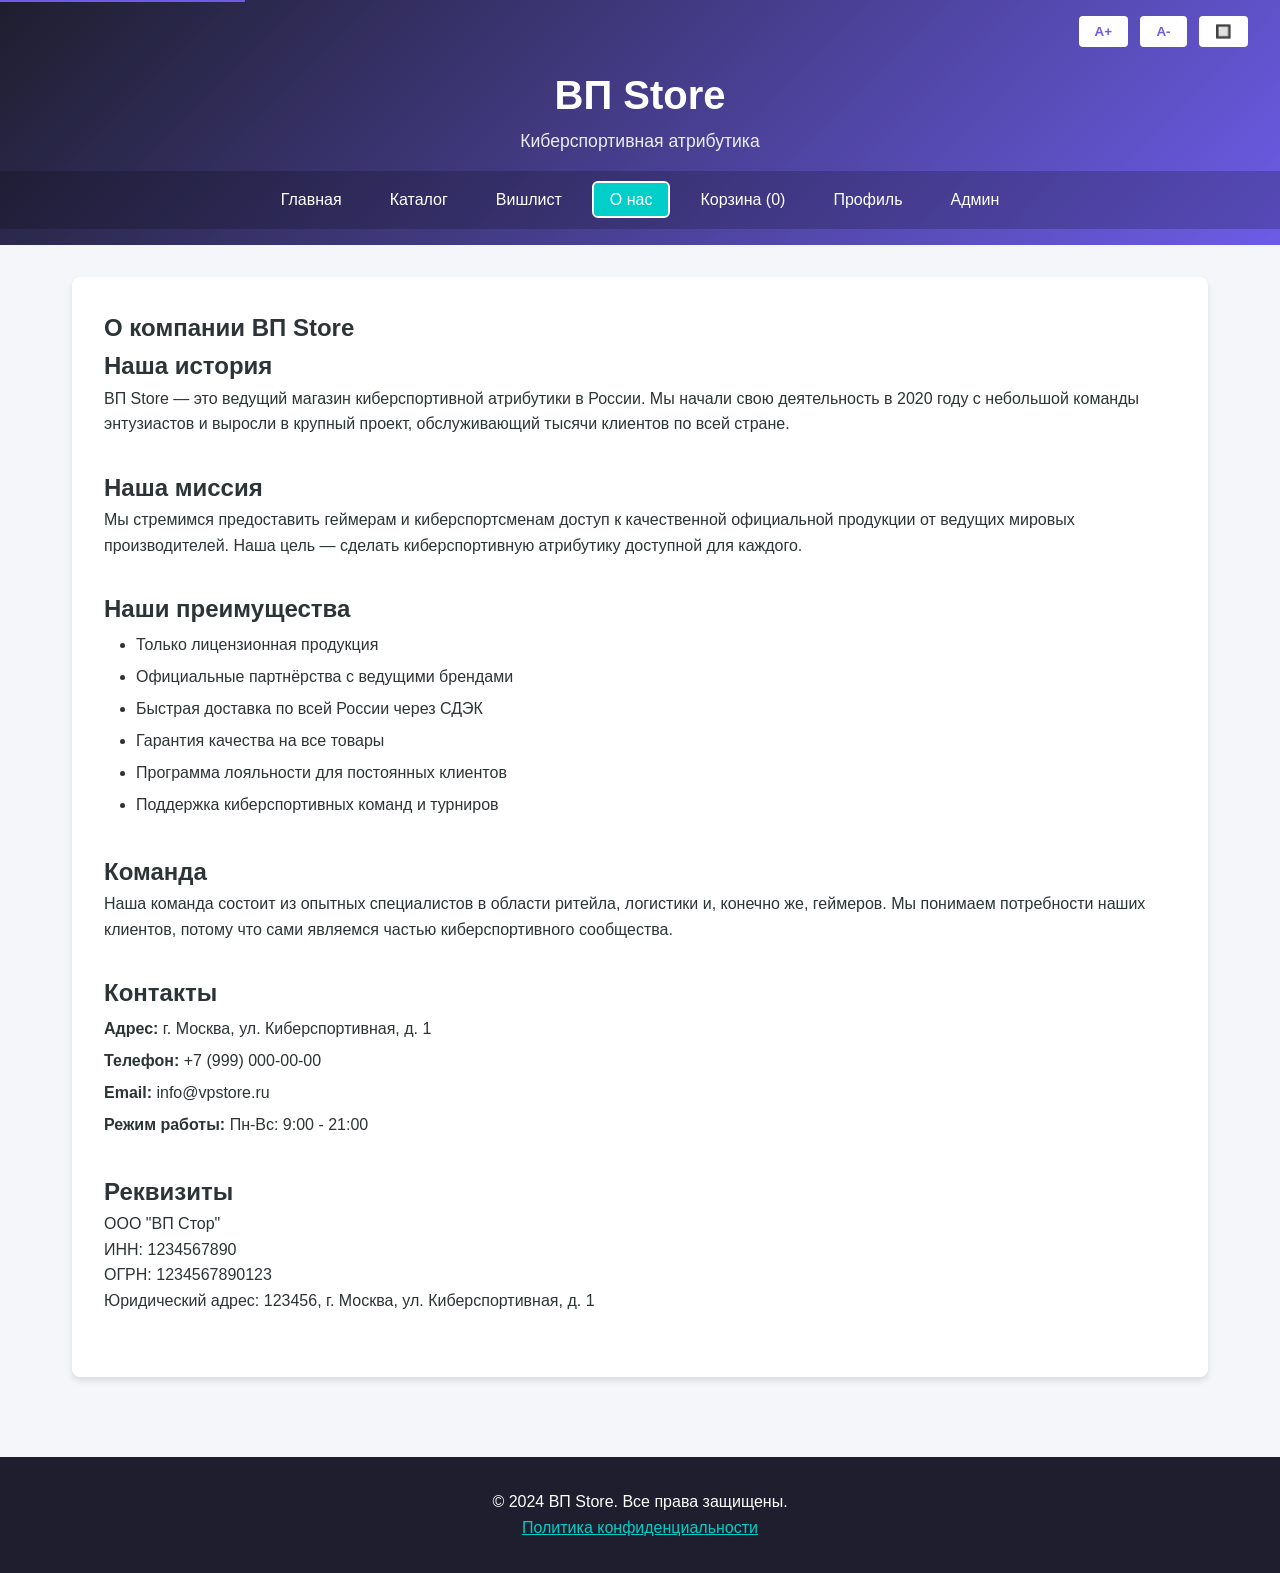
==== about.html @ 37ad3b55 "### ВП Store - Полнофункциональный интернет-магазин киберспортивной атрибутики **Key features implem" ====
<!DOCTYPE html>
<html lang="ru">
<head>
    <meta charset="UTF-8">
    <meta name="viewport" content="width=device-width, initial-scale=1.0">
    <title>О нас - ВП Store</title>
    <link rel="stylesheet" href="styles.css">
</head>
<body>
    <a href="#main-content" class="skip-link">Перейти к основному контенту</a>
    
    <header role="banner">
        <div class="header-top">
            <div class="accessibility-controls">
                <button id="fontIncrease" aria-label="Увеличить шрифт">A+</button>
                <button id="fontDecrease" aria-label="Уменьшить шрифт">A-</button>
                <button id="highContrast" aria-label="Высокая контрастность">🔲</button>
            </div>
        </div>
        <div class="header-main">
            <h1 class="logo"><a href="index.html">ВП Store</a></h1>
            <p class="tagline">Киберспортивная атрибутика</p>
        </div>
        <nav role="navigation" aria-label="Основная навигация">
            <ul>
                <li><a href="index.html">Главная</a></li>
                <li><a href="catalog.html">Каталог</a></li>
                <li><a href="wishlist.html">Вишлист</a></li>
                <li><a href="about.html" class="active">О нас</a></li>
                <li><a href="cart.html">Корзина (<span id="cartCount">0</span>)</a></li>
                <li><a href="profile.html">Профиль</a></li>
                <li><a href="admin.html">Админ</a></li>
            </ul>
        </nav>
    </header>

    <main id="main-content" role="main">
        <article class="admin-panel">
            <h1>О компании ВП Store</h1>
            
            <section style="margin-bottom: 2rem;">
                <h2>Наша история</h2>
                <p>ВП Store — это ведущий магазин киберспортивной атрибутики в России. Мы начали свою деятельность в 2020 году с небольшой команды энтузиастов и выросли в крупный проект, обслуживающий тысячи клиентов по всей стране.</p>
            </section>

            <section style="margin-bottom: 2rem;">
                <h2>Наша миссия</h2>
                <p>Мы стремимся предоставить геймерам и киберспортсменам доступ к качественной официальной продукции от ведущих мировых производителей. Наша цель — сделать киберспортивную атрибутику доступной для каждого.</p>
            </section>

            <section style="margin-bottom: 2rem;">
                <h2>Наши преимущества</h2>
                <ul style="list-style: disc; margin-left: 2rem; line-height: 2;">
                    <li>Только лицензионная продукция</li>
                    <li>Официальные партнёрства с ведущими брендами</li>
                    <li>Быстрая доставка по всей России через СДЭК</li>
                    <li>Гарантия качества на все товары</li>
                    <li>Программа лояльности для постоянных клиентов</li>
                    <li>Поддержка киберспортивных команд и турниров</li>
                </ul>
            </section>

            <section style="margin-bottom: 2rem;">
                <h2>Команда</h2>
                <p>Наша команда состоит из опытных специалистов в области ритейла, логистики и, конечно же, геймеров. Мы понимаем потребности наших клиентов, потому что сами являемся частью киберспортивного сообщества.</p>
            </section>

            <section style="margin-bottom: 2rem;">
                <h2>Контакты</h2>
                <address style="font-style: normal; line-height: 2;">
                    <strong>Адрес:</strong> г. Москва, ул. Киберспортивная, д. 1<br>
                    <strong>Телефон:</strong> +7 (999) 000-00-00<br>
                    <strong>Email:</strong> info@vpstore.ru<br>
                    <strong>Режим работы:</strong> Пн-Вс: 9:00 - 21:00
                </address>
            </section>

            <section style="margin-bottom: 2rem;">
                <h2>Реквизиты</h2>
                <p>ООО "ВП Стор"<br>
                ИНН: 1234567890<br>
                ОГРН: 1234567890123<br>
                Юридический адрес: 123456, г. Москва, ул. Киберспортивная, д. 1</p>
            </section>
        </article>
    </main>

    <footer role="contentinfo">
        <div class="footer-content">
            <p>&copy; 2024 ВП Store. Все права защищены.</p>
            <p><a href="privacy.html">Политика конфиденциальности</a></p>
        </div>
    </footer>

    <script src="app.js"></script>
</body>
</html>
---- styles.css ----
/* Основные стили с учетом Z-паттерна */
:root {
    --primary-color: #6c5ce7;
    --secondary-color: #a29bfe;
    --accent-color: #00cec9;
    --dark-bg: #1e1e2e;
    --light-bg: #f5f6fa;
    --text-color: #2d3436;
    --white: #ffffff;
    --error: #e74c3c;
    --success: #27ae60;
    --font-size-base: 16px;
}

* {
    margin: 0;
    padding: 0;
    box-sizing: border-box;
}

body {
    font-family: 'Segoe UI', Tahoma, Geneva, Verdana, sans-serif;
    line-height: 1.6;
    color: var(--text-color);
    background-color: var(--light-bg);
    font-size: var(--font-size-base);
}

/* Доступность - Skip link */
.skip-link {
    position: absolute;
    top: -40px;
    left: 0;
    background: var(--primary-color);
    color: var(--white);
    padding: 8px;
    z-index: 100;
    transition: top 0.3s;
}

.skip-link:focus {
    top: 0;
}

/* Высокая контрастность */
.high-contrast {
    --primary-color: #000000;
    --secondary-color: #333333;
    --accent-color: #000000;
    --dark-bg: #ffffff;
    --light-bg: #ffffff;
    --text-color: #000000;
    --white: #ffffff;
}

.high-contrast * {
    border: 2px solid #000 !important;
}

/* Header */
header {
    background: linear-gradient(135deg, var(--dark-bg) 0%, var(--primary-color) 100%);
    color: var(--white);
    padding: 1rem 0;
}

.header-top {
    display: flex;
    justify-content: flex-end;
    padding: 0 2rem;
}

.accessibility-controls button {
    background: var(--white);
    color: var(--primary-color);
    border: none;
    padding: 0.5rem 1rem;
    margin-left: 0.5rem;
    cursor: pointer;
    border-radius: 4px;
    font-weight: bold;
}

.accessibility-controls button:hover,
.accessibility-controls button:focus {
    background: var(--accent-color);
    outline: 3px solid var(--white);
}

.header-main {
    text-align: center;
    padding: 1rem;
}

.logo a {
    color: var(--white);
    text-decoration: none;
    font-size: 2.5rem;
    font-weight: bold;
}

.tagline {
    font-size: 1.1rem;
    opacity: 0.9;
}

/* Navigation */
nav ul {
    display: flex;
    justify-content: center;
    list-style: none;
    flex-wrap: wrap;
    gap: 1rem;
    padding: 1rem;
    background: rgba(0,0,0,0.2);
}

nav a {
    color: var(--white);
    text-decoration: none;
    padding: 0.5rem 1rem;
    border-radius: 4px;
    transition: background 0.3s;
}

nav a:hover,
nav a:focus,
nav a.active {
    background: var(--accent-color);
    outline: 2px solid var(--white);
}

/* Main content */
main {
    max-width: 1200px;
    margin: 0 auto;
    padding: 2rem;
}

/* Hero section - Z-pattern start */
.hero {
    background: linear-gradient(135deg, var(--primary-color), var(--accent-color));
    color: var(--white);
    padding: 3rem;
    border-radius: 8px;
    margin-bottom: 2rem;
    text-align: center;
}

.hero h2 {
    font-size: 2.5rem;
    margin-bottom: 1rem;
}

.cta-button {
    display: inline-block;
    background: var(--white);
    color: var(--primary-color);
    padding: 1rem 2rem;
    text-decoration: none;
    border-radius: 4px;
    font-weight: bold;
    margin-top: 1rem;
    transition: transform 0.3s;
}

.cta-button:hover,
.cta-button:focus {
    transform: scale(1.05);
    outline: 3px solid var(--accent-color);
}

/* Product Grid */
.product-grid {
    display: grid;
    grid-template-columns: repeat(auto-fill, minmax(280px, 1fr));
    gap: 2rem;
    margin: 2rem 0;
}

.product-card {
    background: var(--white);
    border-radius: 8px;
    overflow: hidden;
    box-shadow: 0 4px 6px rgba(0,0,0,0.1);
    transition: transform 0.3s, box-shadow 0.3s;
    position: relative;
}

.product-card:hover,
.product-card:focus-within {
    transform: translateY(-5px);
    box-shadow: 0 8px 15px rgba(0,0,0,0.2);
}

.product-card img {
    width: 100%;
    height: 200px;
    object-fit: cover;
}

.age-rating {
    position: absolute;
    top: 10px;
    right: 10px;
    background: var(--primary-color);
    color: var(--white);
    padding: 0.3rem 0.6rem;
    border-radius: 4px;
    font-weight: bold;
    font-size: 0.9rem;
}

.product-card h3 {
    padding: 1rem;
    font-size: 1.2rem;
}

.product-card .price {
    padding: 0 1rem;
    font-size: 1.3rem;
    font-weight: bold;
    color: var(--primary-color);
}

.product-card .description {
    padding: 0 1rem 1rem;
    color: #666;
    font-size: 0.95rem;
}

.product-card .btn {
    display: block;
    width: calc(100% - 2rem);
    margin: 0 1rem 1rem;
    padding: 0.8rem;
    background: var(--primary-color);
    color: var(--white);
    text-align: center;
    text-decoration: none;
    border-radius: 4px;
    border: none;
    cursor: pointer;
    font-size: 1rem;
}

.product-card .btn:hover,
.product-card .btn:focus {
    background: var(--accent-color);
    outline: 2px solid var(--dark-bg);
}

/* Features section */
.features {
    margin-top: 3rem;
}

.features-grid {
    display: grid;
    grid-template-columns: repeat(auto-fit, minmax(250px, 1fr));
    gap: 2rem;
    margin-top: 1.5rem;
}

.features article {
    background: var(--white);
    padding: 2rem;
    border-radius: 8px;
    text-align: center;
    box-shadow: 0 2px 4px rgba(0,0,0,0.1);
}

.features h3 {
    color: var(--primary-color);
    margin-bottom: 1rem;
}

/* Footer */
footer {
    background: var(--dark-bg);
    color: var(--white);
    padding: 2rem;
    text-align: center;
    margin-top: 3rem;
}

footer a {
    color: var(--accent-color);
}

footer a:hover,
footer a:focus {
    text-decoration: underline;
    outline: 2px solid var(--accent-color);
}

/* Forms */
.form-group {
    margin-bottom: 1.5rem;
}

.form-group label {
    display: block;
    margin-bottom: 0.5rem;
    font-weight: bold;
}

.form-group input,
.form-group select,
.form-group textarea {
    width: 100%;
    padding: 0.8rem;
    border: 2px solid #ddd;
    border-radius: 4px;
    font-size: 1rem;
}

.form-group input:focus,
.form-group select:focus,
.form-group textarea:focus {
    border-color: var(--primary-color);
    outline: 2px solid var(--secondary-color);
}

.checkbox-group {
    display: flex;
    align-items: flex-start;
    gap: 0.5rem;
}

.checkbox-group input[type="checkbox"] {
    width: auto;
    margin-top: 0.3rem;
}

/* Buttons */
.btn {
    display: inline-block;
    padding: 0.8rem 1.5rem;
    background: var(--primary-color);
    color: var(--white);
    border: none;
    border-radius: 4px;
    cursor: pointer;
    text-decoration: none;
    font-size: 1rem;
    transition: background 0.3s;
}

.btn:hover,
.btn:focus {
    background: var(--accent-color);
    outline: 2px solid var(--dark-bg);
}

.btn-secondary {
    background: #95a5a6;
}

.btn-danger {
    background: var(--error);
}

.btn-success {
    background: var(--success);
}

/* Cart & Tables */
table {
    width: 100%;
    border-collapse: collapse;
    margin: 1rem 0;
    background: var(--white);
}

th, td {
    padding: 1rem;
    text-align: left;
    border-bottom: 2px solid #eee;
}

th {
    background: var(--primary-color);
    color: var(--white);
}

tr:hover {
    background: #f9f9f9;
}

/* Filters and Search */
.filters-section {
    background: var(--white);
    padding: 1.5rem;
    border-radius: 8px;
    margin-bottom: 2rem;
    box-shadow: 0 2px 4px rgba(0,0,0,0.1);
}

.filters-grid {
    display: grid;
    grid-template-columns: repeat(auto-fit, minmax(200px, 1fr));
    gap: 1rem;
}

.search-box {
    position: relative;
}

.search-box input {
    width: 100%;
    padding: 0.8rem 2.5rem 0.8rem 1rem;
    border: 2px solid #ddd;
    border-radius: 4px;
}

/* Order status */
.order-status {
    padding: 0.3rem 0.8rem;
    border-radius: 4px;
    font-weight: bold;
    font-size: 0.9rem;
}

.status-pending { background: #f39c12; color: white; }
.status-processing { background: #3498db; color: white; }
.status-shipped { background: #9b59b6; color: white; }
.status-delivered { background: var(--success); color: white; }
.status-cancelled { background: var(--error); color: white; }

/* Wishlist heart */
.wishlist-btn {
    background: none;
    border: none;
    font-size: 1.5rem;
    cursor: pointer;
    position: absolute;
    top: 10px;
    left: 10px;
    z-index: 10;
}

.wishlist-btn.active {
    color: var(--error);
}

/* Admin panel */
.admin-panel {
    background: var(--white);
    padding: 2rem;
    border-radius: 8px;
    box-shadow: 0 4px 6px rgba(0,0,0,0.1);
}

.admin-tabs {
    display: flex;
    gap: 1rem;
    margin-bottom: 2rem;
    border-bottom: 2px solid #eee;
    padding-bottom: 1rem;
}

.admin-tab {
    padding: 0.8rem 1.5rem;
    background: #eee;
    border: none;
    border-radius: 4px;
    cursor: pointer;
}

.admin-tab.active {
    background: var(--primary-color);
    color: var(--white);
}

/* Modal */
.modal {
    display: none;
    position: fixed;
    top: 0;
    left: 0;
    width: 100%;
    height: 100%;
    background: rgba(0,0,0,0.5);
    z-index: 1000;
    justify-content: center;
    align-items: center;
}

.modal.active {
    display: flex;
}

.modal-content {
    background: var(--white);
    padding: 2rem;
    border-radius: 8px;
    max-width: 500px;
    width: 90%;
    max-height: 90vh;
    overflow-y: auto;
}

.modal-close {
    float: right;
    font-size: 1.5rem;
    cursor: pointer;
    border: none;
    background: none;
}

/* Responsive */
@media (max-width: 768px) {
    nav ul {
        flex-direction: column;
        align-items: center;
    }
    
    .hero h2 {
        font-size: 1.8rem;
    }
    
    .product-grid {
        grid-template-columns: 1fr;
    }
}

/* Focus visible for better accessibility */
*:focus-visible {
    outline: 3px solid var(--accent-color);
    outline-offset: 2px;
}

/* Reduced motion */
@media (prefers-reduced-motion: reduce) {
    * {
        transition: none !important;
        animation: none !important;
    }
}
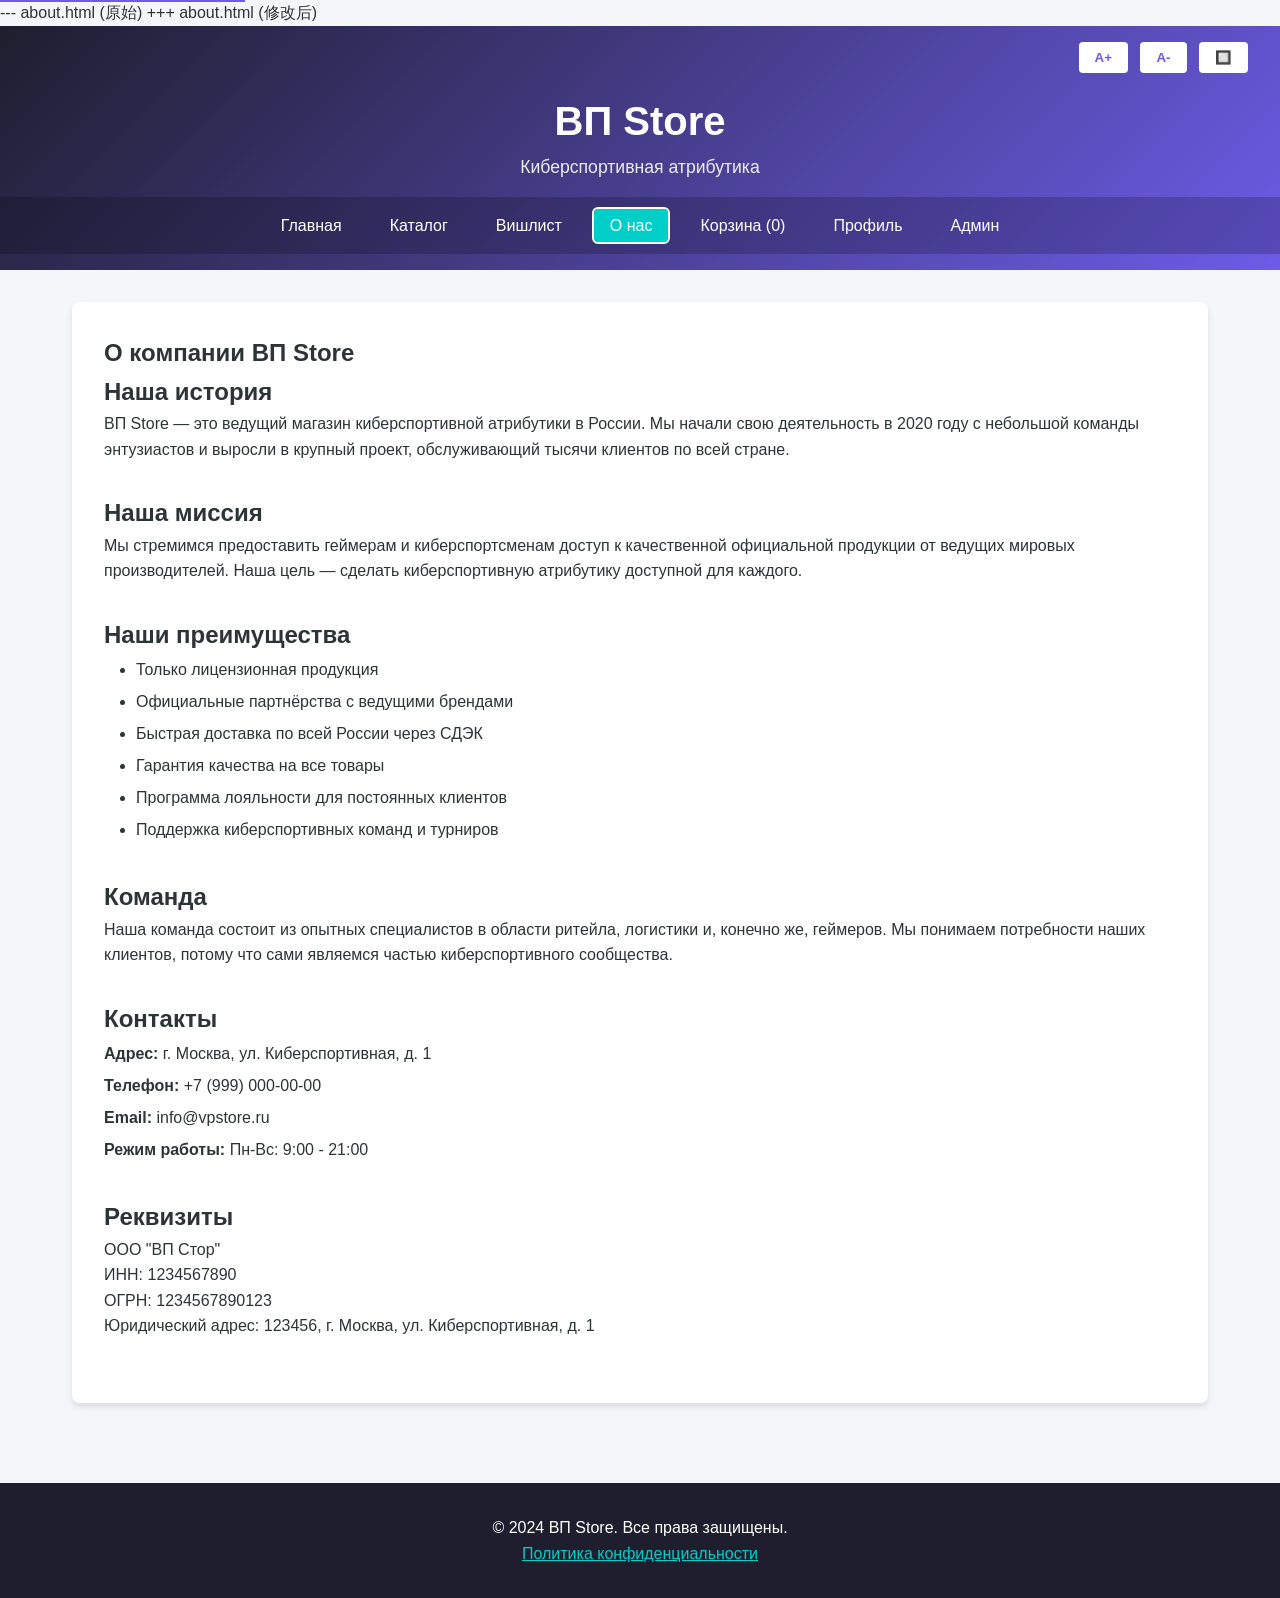
==== commit 7a82ce24: "Create about.html" ====
--- a/about.html
+++ b/about.html
@@ -1,3 +1,7 @@
+--- about.html (原始)
+
+
++++ about.html (修改后)
 <!DOCTYPE html>
 <html lang="ru">
 <head>
@@ -8,7 +12,7 @@
 </head>
 <body>
     <a href="#main-content" class="skip-link">Перейти к основному контенту</a>
-    
+
     <header role="banner">
         <div class="header-top">
             <div class="accessibility-controls">
@@ -37,7 +41,7 @@
     <main id="main-content" role="main">
         <article class="admin-panel">
             <h1>О компании ВП Store</h1>
-            
+
             <section style="margin-bottom: 2rem;">
                 <h2>Наша история</h2>
                 <p>ВП Store — это ведущий магазин киберспортивной атрибутики в России. Мы начали свою деятельность в 2020 году с небольшой команды энтузиастов и выросли в крупный проект, обслуживающий тысячи клиентов по всей стране.</p>
--- a/styles.css
+++ b/styles.css
@@ -1,4 +1,3 @@
-/* Основные стили с учетом Z-паттерна */
 :root {
     --primary-color: #6c5ce7;
     --secondary-color: #a29bfe;
@@ -515,11 +514,11 @@
         flex-direction: column;
         align-items: center;
     }
-    
+
     .hero h2 {
         font-size: 1.8rem;
     }
-    
+
     .product-grid {
         grid-template-columns: 1fr;
     }
